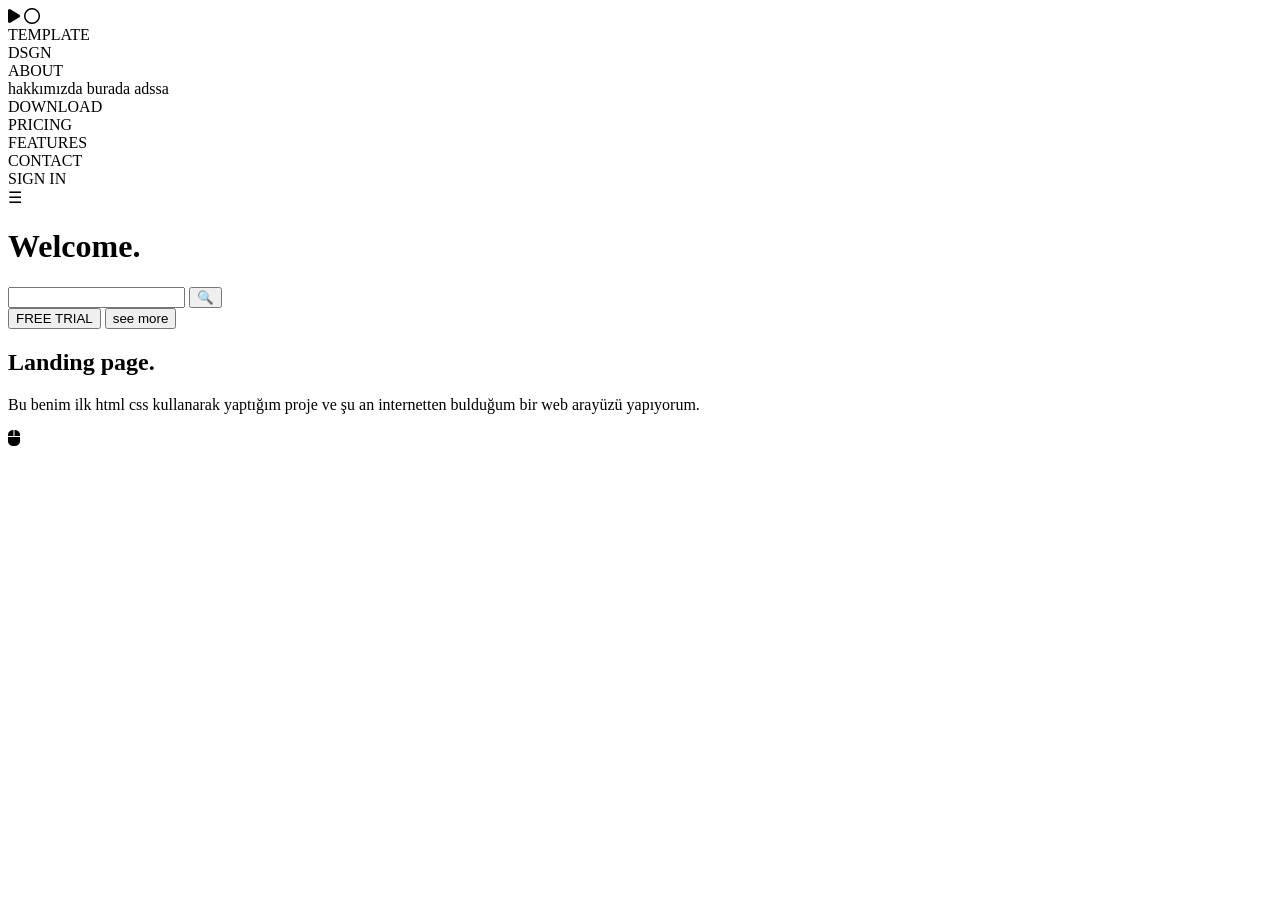
==== index.html @ 1dc00b4c "Rename index..html to index.html" ====
<!DOCTYPE html>
<html lang="tr">
<head>
  <meta charset="UTF-8" />
  <meta name="viewport" content="width=device-width, initial-scale=1.0, maximum-scale=1.0, user-scalable=no" />
  <title>WEB SİTE</title>

  <link rel="stylesheet" href="https://cdnjs.cloudflare.com/ajax/libs/font-awesome/6.5.0/css/all.min.css" />
  <link rel="stylesheet" href="style.css" />
</head>

<body>

<!-- HEADER -->
<div class="header">
  <div class="left">
    <i class="fa-solid fa-play play-icon"></i>
    <i class="fa-regular fa-circle icon"></i>

    <div class="logo">
      <div class="template">TEMPLATE</div>
      <div class="dsgn">DSGN</div>
    </div>
  </div>

  <div class="right">
    <div class="box about box">ABOUT <div class="about-text">
    hakkımızda burada adssa </div></div>

    <div class="box">DOWNLOAD</div>
    <div class="box">PRICING</div>
    <div class="box">FEATURES</div>
    <div class="box">CONTACT</div>
    <div class="box6">SIGN IN</div>
    <div class="box menu-icon">☰</div>
  </div>
</div>

<!-- MAIN 1 -->
<div class="main main1"> 
  <h1>Welcome.</h1>

  <div class="search-box">
    <input type="text">
    <button>🔍</button>
  </div>

  <div class="buttons">
    <button class="trial-btn">FREE TRIAL</button>
    <button class="trial-btn2">see more</button>
  </div>
</div>

<!-- MAIN 2 -->
<div class="main main2">
  <h2>Landing page.</h2>
  <p>
    Bu benim ilk html css kullanarak yaptığım proje 
    ve şu an internetten bulduğum bir web arayüzü yapıyorum.
  </p>
</div>

<!-- mouse icon -->
<div class="mouse-icon">
  <i class="fa-solid fa-computer-mouse"></i>
</div>

</body>
</html>
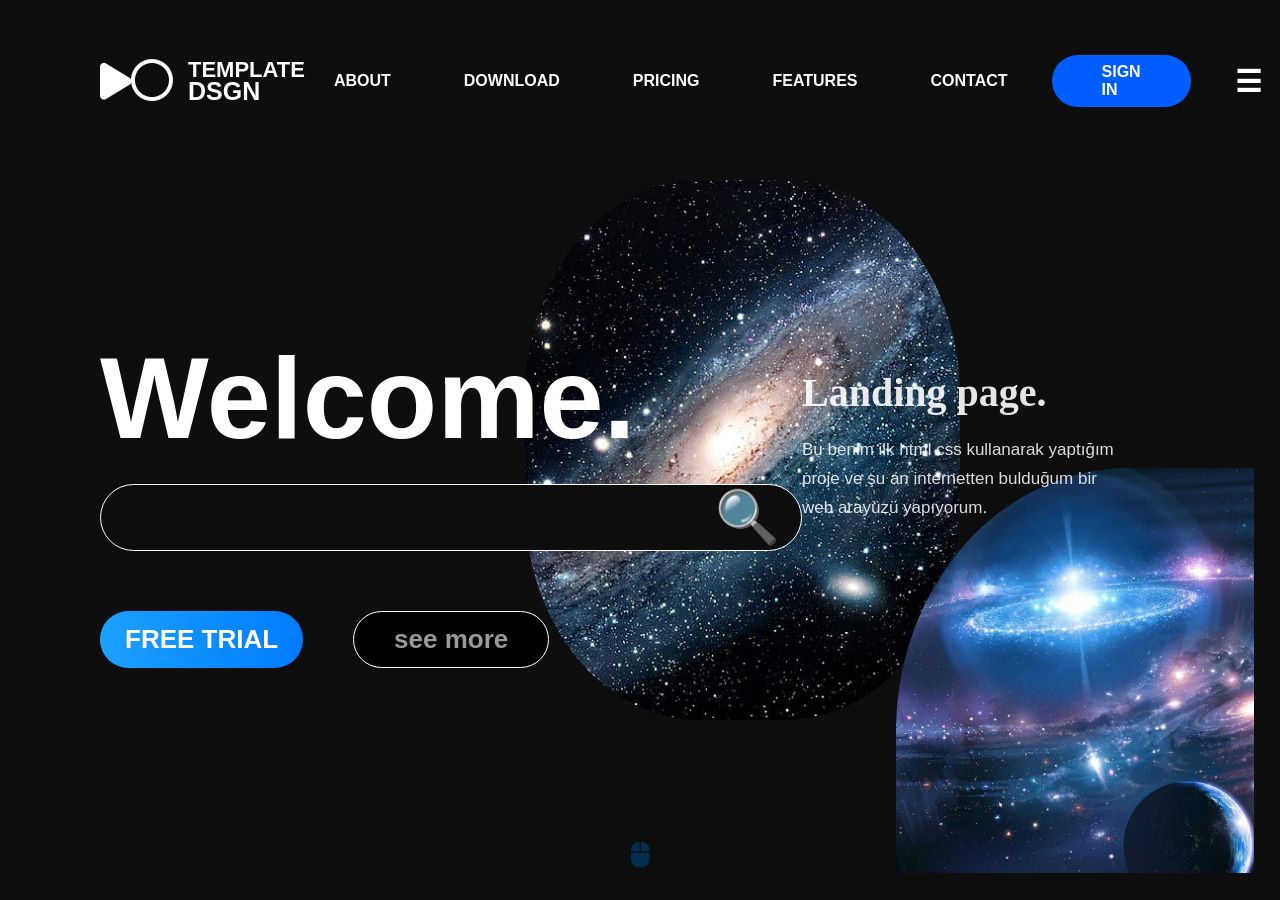
==== commit 39b9c1c2: "ilk güncelleme" ====
--- a/index.html
+++ b/index.html
@@ -1,5 +1,5 @@
 <!DOCTYPE html>
-<html lang="tr">
+<html lang="en">
 <head>
   <meta charset="UTF-8" />
   <meta name="viewport" content="width=device-width, initial-scale=1.0, maximum-scale=1.0, user-scalable=no" />
--- a/style.css
+++ b/style.css
@@ -0,0 +1,385 @@
+/* ================= BODY ================= */
+
+body {
+  margin: 0;
+  padding: 0;
+
+  font-family: 'Segoe UI', Tahoma, Geneva, Verdana, sans-serif;
+
+  background-color: rgb(14, 14, 14) ;
+
+  overflow-x: hidden;
+}
+
+/* ================= ARKA PLAN ================= */
+
+body::before {
+  content: "";
+
+  position: fixed;
+
+  top: 20%;
+  right: 25%;
+
+  width: 34%;
+  height: 60%;
+
+  border-radius: 40%;
+
+  background: url("galaksi.jpg") center/cover no-repeat;
+
+  z-index: -1;
+}
+
+body::after {
+  content: "";
+
+  position: fixed;
+
+  bottom: 3%;
+  right: 2%;
+
+  width: 28%;
+  height: 45%;
+
+  border-top-left-radius: 65%;
+
+  background: url("galaksi2.jpg") center/cover no-repeat;
+
+  z-index: -1;
+}
+
+/* ================= HEADER ================= */
+
+.header {
+  display: flex;
+
+  justify-content: space-between;
+
+  align-items: center;
+
+  padding: 55px 20px;
+}
+
+/* ================= SOL ================= */
+
+.left {
+  display: flex;
+
+  align-items: center;
+
+  gap: 10px;
+}
+
+/* ================= İKONLAR ================= */
+
+.play-icon {
+  font-size: 42px;
+
+  color: white;
+
+  margin-left: 80px;
+}
+
+.icon {
+  font-size: 42px;
+
+  color: white;
+  margin-left: -11px;
+
+
+}
+
+/* ================= LOGO ================= */
+
+.logo {
+  display: flex;
+
+  flex-direction: column;
+
+  margin-left: 5px;
+
+  line-height: 0.9;
+
+  font-family: Arial, Helvetica, sans-serif;
+
+  font-weight: bold;
+}
+
+.template {
+  font-size: 22px;
+
+  color: white;
+}
+
+.dsgn {
+  font-size: 25px;
+
+  color: white;
+}
+
+/* ================= SAĞ MENÜ ================= */
+
+.right {
+  display: flex;
+
+  align-items: center;
+
+  gap: 15px;
+}
+
+/* ================= BOX ================= */
+
+.box {
+  font-weight: bold;
+  position: relative;
+
+  padding: 5px 29px;
+
+  border-radius: 5px;
+
+  color: white;
+
+  cursor: pointer;
+}
+
+/* ================= SIGN IN ================= */
+
+.box6 {
+  font-weight: bold;
+  padding: 10px 50px;
+
+  border-radius: 40px;
+
+  background: rgb(0, 94, 255);
+
+  color: white;
+
+  cursor: pointer;
+  height: 32px;
+  display: flex;
+justify-content: center;
+align-items: center;
+  
+}
+
+.menu-icon {
+  font-size: 30px;
+}
+
+/* ================= ABOUT YAZI ================= */
+
+.about-box {
+  position: relative;
+}
+
+.about-text {
+  display: none;
+
+  position: absolute;
+
+  top: 40px;
+  left: 0;
+
+  width: 220px;
+
+  padding: 12px;
+
+  border-radius: 10px;
+
+  background: white;
+
+  color: black;
+
+  font-size: 14px;
+
+  z-index: 999;
+}
+
+.about-box:hover .about-text {
+  display: block;
+}
+
+/* ================= MAIN ================= */
+
+.main {
+  color: white;
+}
+
+/* ================= MAIN 1 ================= */
+
+.main1 {
+  margin-top: 130px;
+
+  margin-left: 100px;
+  
+  
+}
+
+/* ================= WELCOME ================= */
+
+h1 {
+  font-size: 9vw;
+
+  color: white;
+
+  margin-bottom: 60px;
+
+  position: relative;
+
+  top: 40px;
+}
+
+
+
+/* ================= SEARCH ================= */
+
+.search-box {
+  
+  display: flex;
+
+  align-items: center;
+
+  width: 670px;
+
+  height: 55px;
+
+  padding: 5px 15px;
+
+  border-radius: 300px;
+
+  background: rgb(14, 14, 14);
+  border: 1px solid white;
+}
+
+.search-box input {
+  flex: 1;
+
+  border: none;
+
+  outline: none;
+
+  font-size: 16px;
+   background: transparent; /* ⭐ önemli */
+  color: black; /* yazı görünür olsun */
+  
+}
+  
+.search-box button {
+  border: none;
+
+  background: none;
+
+  cursor: pointer;
+
+  font-size: 52px;
+  color: blue;
+  
+}
+
+/* ================= BUTTONS ================= */
+
+.buttons {
+  display: flex;
+
+  gap: 50px;
+
+  margin-top: 60px;
+
+}
+
+/* ================= BUTTON 1 ================= */
+
+.trial-btn {
+  padding: 12px 25px;
+
+  border: none;
+
+  border-radius: 30px;
+
+  background: linear-gradient(to right, #1da1ff, #007bff);
+
+  color: white;
+
+  font-size: 26px;
+
+  font-weight: bold;
+
+  cursor: pointer;
+}
+
+/* ================= BUTTON 2 ================= */
+
+.trial-btn2 {
+  padding: 12px 40px;
+
+  border: 1px solid white;
+
+  border-radius: 30px;
+
+  background: black;
+
+  color: rgba(255, 255, 255, 0.6);
+
+  font-size: 26px;
+
+  font-weight: bold;
+
+  cursor: pointer;
+}
+
+/* ================= ALT YAZI ================= */
+
+/* ================= MAIN 2 ================= */
+
+.main2 {
+  position: absolute;
+
+  right: 10%;
+  bottom: 40%;
+
+  width: 350px;
+
+  color: rgba(255, 255, 255, 0.893);
+}
+
+/* BAŞLIK */
+
+.main2 h2 {
+  font-size: 40px;
+
+  font-family: 'Times New Roman', Times, serif;
+
+  margin-bottom: 20px;
+}
+
+/* PARAGRAF */
+
+.main2 p {
+  width: 320px;
+
+  font-size: 17px;
+
+  line-height: 1.7;
+
+  text-align: left;
+
+  color: rgba(255, 255, 255, 0.85);
+  font-family: 'Trebuchet MS', 'Lucida Sans Unicode', 
+  'Lucida Grande', 'Lucida Sans', Arial, sans-serif  
+
+}
+
+.mouse-icon {
+  position: absolute;
+
+  bottom: 30px;
+
+  left: 50%;
+
+  transform: translateX(-50%);
+
+  color: #002e50 ;
+   
+  font-size: 25px;
+}
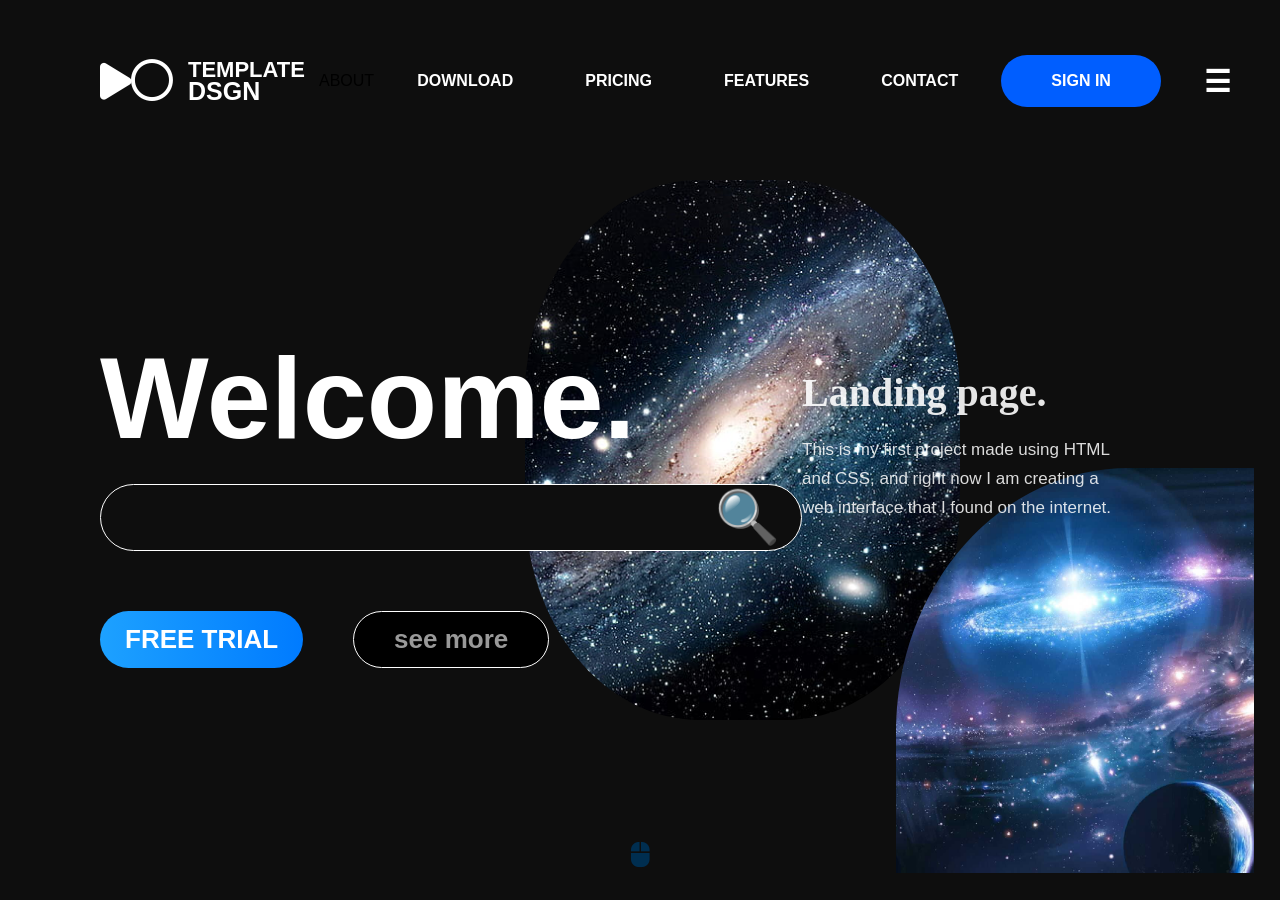
==== commit ac93e955: "update" ====
--- a/index.html
+++ b/index.html
@@ -24,9 +24,7 @@
   </div>
 
   <div class="right">
-    <div class="box about box">ABOUT <div class="about-text">
-    hakkımızda burada adssa </div></div>
-
+    <div class="about">ABOUT</div></div>
     <div class="box">DOWNLOAD</div>
     <div class="box">PRICING</div>
     <div class="box">FEATURES</div>
@@ -55,8 +53,8 @@
 <div class="main main2">
   <h2>Landing page.</h2>
   <p>
-    Bu benim ilk html css kullanarak yaptığım proje 
-    ve şu an internetten bulduğum bir web arayüzü yapıyorum.
+    This is my first project made using HTML and CSS,
+and right now I am creating a web interface that I found on the internet.
   </p>
 </div>
 
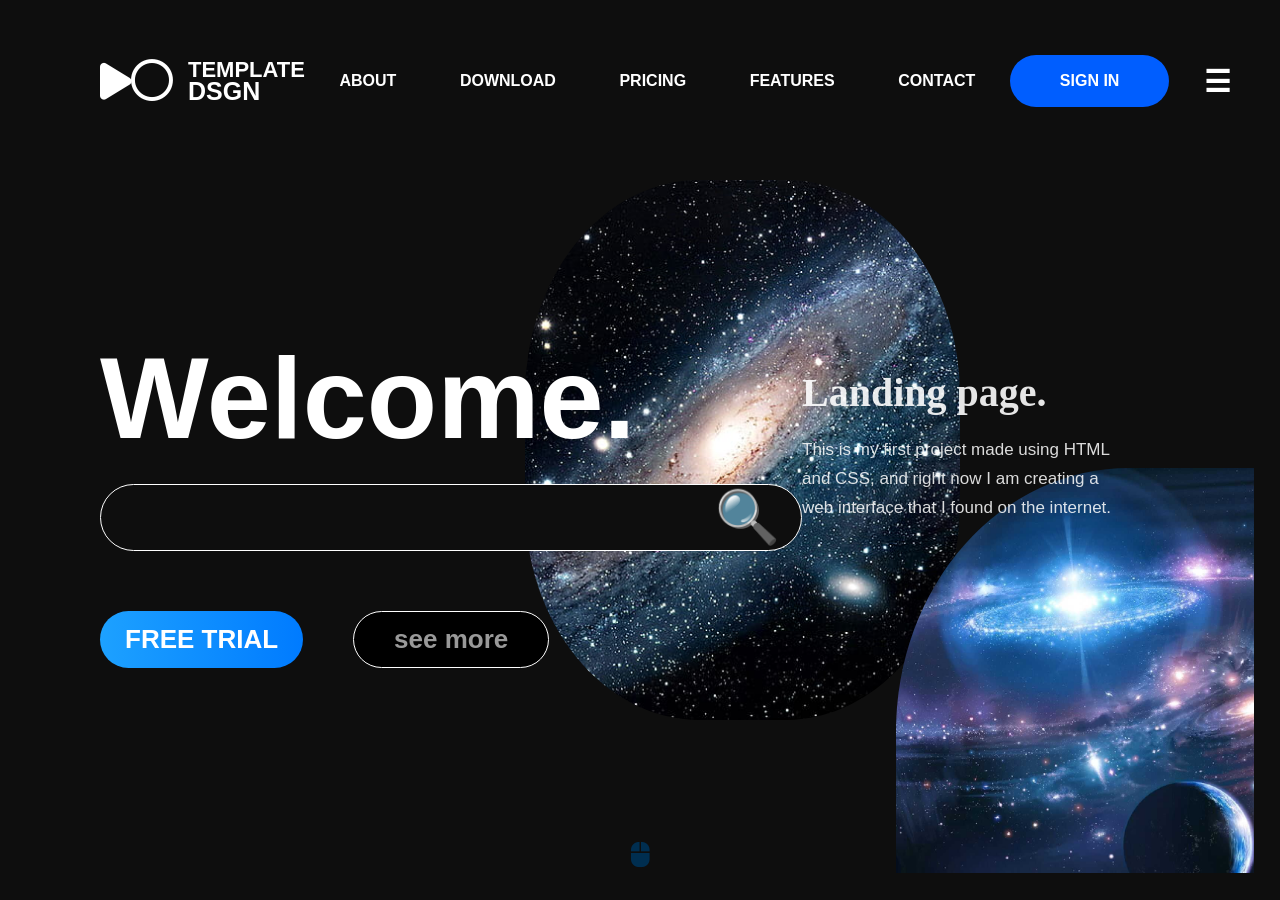
==== commit 79803e7e: "update" ====
--- a/index.html
+++ b/index.html
@@ -24,7 +24,7 @@
   </div>
 
   <div class="right">
-    <div class="about">ABOUT</div></div>
+    <div class="box">ABOUT</div></div>
     <div class="box">DOWNLOAD</div>
     <div class="box">PRICING</div>
     <div class="box">FEATURES</div>
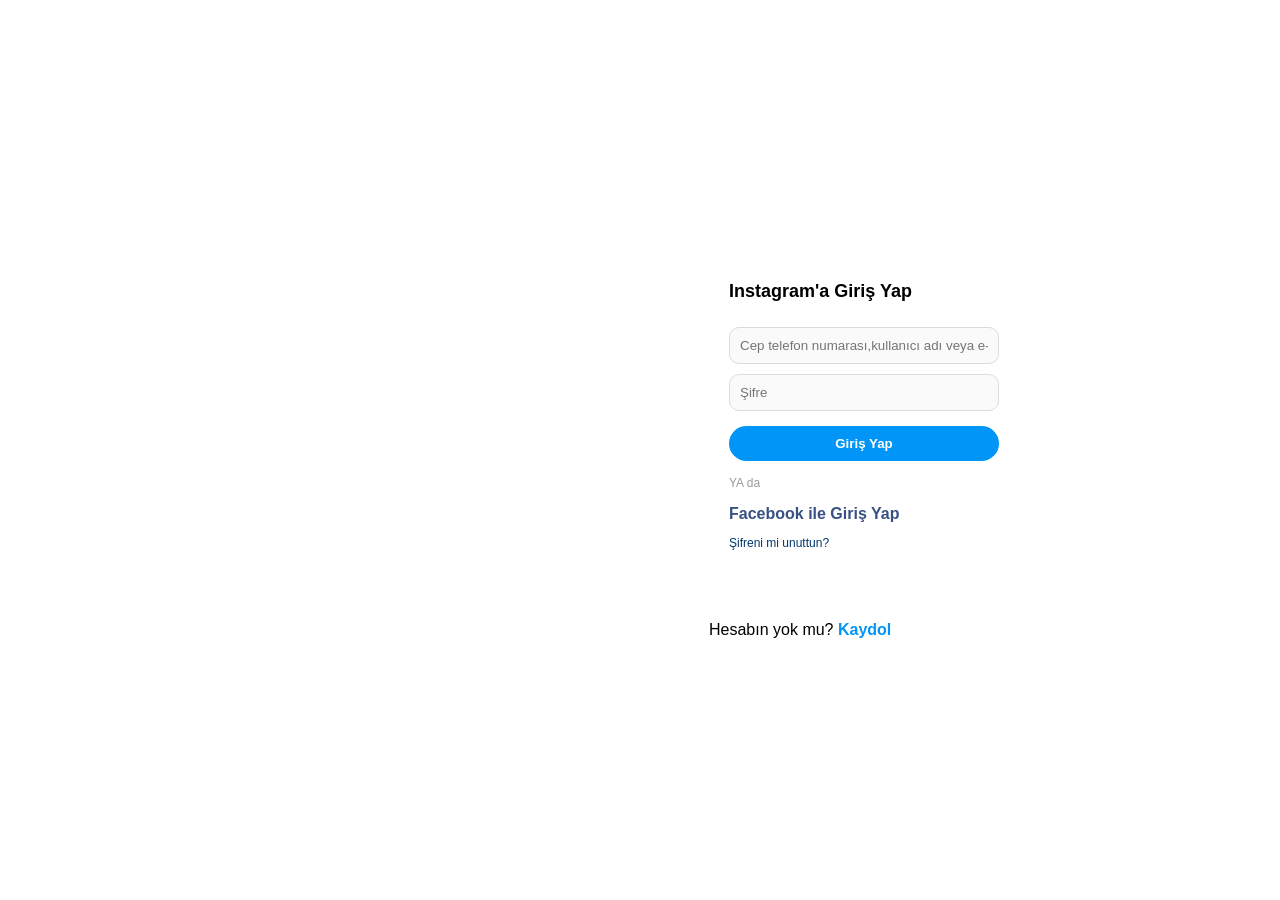
==== commit 5ff30ac0: "fix folder structure for github pages" ====
--- a/index.html
+++ b/index.html
@@ -1,67 +1,35 @@
-<!DOCTYPE html>
-<html lang="en">
-<head>
-  <meta charset="UTF-8" />
-  <meta name="viewport" content="width=device-width, initial-scale=1.0, maximum-scale=1.0, user-scalable=no" />
-  <title>WEB SİTE</title>
-
-  <link rel="stylesheet" href="https://cdnjs.cloudflare.com/ajax/libs/font-awesome/6.5.0/css/all.min.css" />
-  <link rel="stylesheet" href="style.css" />
-</head>
-
-<body>
-
-<!-- HEADER -->
-<div class="header">
-  <div class="left">
-    <i class="fa-solid fa-play play-icon"></i>
-    <i class="fa-regular fa-circle icon"></i>
-
-    <div class="logo">
-      <div class="template">TEMPLATE</div>
-      <div class="dsgn">DSGN</div>
-    </div>
-  </div>
-
-  <div class="right">
-    <div class="box">ABOUT</div></div>
-    <div class="box">DOWNLOAD</div>
-    <div class="box">PRICING</div>
-    <div class="box">FEATURES</div>
-    <div class="box">CONTACT</div>
-    <div class="box6">SIGN IN</div>
-    <div class="box menu-icon">☰</div>
-  </div>
-</div>
-
-<!-- MAIN 1 -->
-<div class="main main1"> 
-  <h1>Welcome.</h1>
-
-  <div class="search-box">
-    <input type="text">
-    <button>🔍</button>
-  </div>
-
-  <div class="buttons">
-    <button class="trial-btn">FREE TRIAL</button>
-    <button class="trial-btn2">see more</button>
-  </div>
-</div>
-
-<!-- MAIN 2 -->
-<div class="main main2">
-  <h2>Landing page.</h2>
-  <p>
-    This is my first project made using HTML and CSS,
-and right now I am creating a web interface that I found on the internet.
-  </p>
-</div>
-
-<!-- mouse icon -->
-<div class="mouse-icon">
-  <i class="fa-solid fa-computer-mouse"></i>
-</div>
-
-</body>
-</html>
+<!DOCTYPE html>
+<html lang="en">
+<head>
+  <meta charset="UTF-8">
+  <title>Instagram Login</title>
+  <link rel="stylesheet" href="style.css">
+</head>
+<body>
+
+<div class="container">
+
+  <div class="login-box">
+
+     <h1 class="logo">Instagram'a Giriş Yap</h1>
+
+    <input type="text" placeholder="Cep telefon numarası,kullanıcı adı veya e-posta adresi">
+    <input type="password" placeholder="Şifre">
+
+    <button>Giriş Yap</button>
+
+    <div class="divider">YA da</div>
+
+    <a href="#" class="fb-login">Facebook ile Giriş Yap</a>
+    <a href="#" class="forgot">Şifreni mi unuttun?</a>
+
+  </div>
+
+  <div class="signup-box">
+    Hesabın yok mu? <a href="#">Kaydol</a>
+  </div>
+
+</div>
+
+</body>
+</html>
--- a/style.css
+++ b/style.css
@@ -1,385 +1,97 @@
-/* ================= BODY ================= */
-
-body {
-  margin: 0;
-  padding: 0;
-
-  font-family: 'Segoe UI', Tahoma, Geneva, Verdana, sans-serif;
-
-  background-color: rgb(14, 14, 14) ;
-
-  overflow-x: hidden;
-}
-
-/* ================= ARKA PLAN ================= */
-
-body::before {
-  content: "";
-
-  position: fixed;
-
-  top: 20%;
-  right: 25%;
-
-  width: 34%;
-  height: 60%;
-
-  border-radius: 40%;
-
-  background: url("galaksi.jpg") center/cover no-repeat;
-
-  z-index: -1;
-}
-
-body::after {
-  content: "";
-
-  position: fixed;
-
-  bottom: 3%;
-  right: 2%;
-
-  width: 28%;
-  height: 45%;
-
-  border-top-left-radius: 65%;
-
-  background: url("galaksi2.jpg") center/cover no-repeat;
-
-  z-index: -1;
-}
-
-/* ================= HEADER ================= */
-
-.header {
-  display: flex;
-
-  justify-content: space-between;
-
-  align-items: center;
-
-  padding: 55px 20px;
-}
-
-/* ================= SOL ================= */
-
-.left {
-  display: flex;
-
-  align-items: center;
-
-  gap: 10px;
-}
-
-/* ================= İKONLAR ================= */
-
-.play-icon {
-  font-size: 42px;
-
-  color: white;
-
-  margin-left: 80px;
-}
-
-.icon {
-  font-size: 42px;
-
-  color: white;
-  margin-left: -11px;
-
-
-}
-
-/* ================= LOGO ================= */
-
-.logo {
-  display: flex;
-
-  flex-direction: column;
-
-  margin-left: 5px;
-
-  line-height: 0.9;
-
-  font-family: Arial, Helvetica, sans-serif;
-
-  font-weight: bold;
-}
-
-.template {
-  font-size: 22px;
-
-  color: white;
-}
-
-.dsgn {
-  font-size: 25px;
-
-  color: white;
-}
-
-/* ================= SAĞ MENÜ ================= */
-
-.right {
-  display: flex;
-
-  align-items: center;
-
-  gap: 15px;
-}
-
-/* ================= BOX ================= */
-
-.box {
-  font-weight: bold;
-  position: relative;
-
-  padding: 5px 29px;
-
-  border-radius: 5px;
-
-  color: white;
-
-  cursor: pointer;
-}
-
-/* ================= SIGN IN ================= */
-
-.box6 {
-  font-weight: bold;
-  padding: 10px 50px;
-
-  border-radius: 40px;
-
-  background: rgb(0, 94, 255);
-
-  color: white;
-
-  cursor: pointer;
-  height: 32px;
-  display: flex;
-justify-content: center;
-align-items: center;
-  
-}
-
-.menu-icon {
-  font-size: 30px;
-}
-
-/* ================= ABOUT YAZI ================= */
-
-.about-box {
-  position: relative;
-}
-
-.about-text {
-  display: none;
-
-  position: absolute;
-
-  top: 40px;
-  left: 0;
-
-  width: 220px;
-
-  padding: 12px;
-
-  border-radius: 10px;
-
-  background: white;
-
-  color: black;
-
-  font-size: 14px;
-
-  z-index: 999;
-}
-
-.about-box:hover .about-text {
-  display: block;
-}
-
-/* ================= MAIN ================= */
-
-.main {
-  color: white;
-}
-
-/* ================= MAIN 1 ================= */
-
-.main1 {
-  margin-top: 130px;
-
-  margin-left: 100px;
-  
-  
-}
-
-/* ================= WELCOME ================= */
-
-h1 {
-  font-size: 9vw;
-
-  color: white;
-
-  margin-bottom: 60px;
-
-  position: relative;
-
-  top: 40px;
-}
-
-
-
-/* ================= SEARCH ================= */
-
-.search-box {
-  
-  display: flex;
-
-  align-items: center;
-
-  width: 670px;
-
-  height: 55px;
-
-  padding: 5px 15px;
-
-  border-radius: 300px;
-
-  background: rgb(14, 14, 14);
-  border: 1px solid white;
-}
-
-.search-box input {
-  flex: 1;
-
-  border: none;
-
-  outline: none;
-
-  font-size: 16px;
-   background: transparent; /* ⭐ önemli */
-  color: black; /* yazı görünür olsun */
-  
-}
-  
-.search-box button {
-  border: none;
-
-  background: none;
-
-  cursor: pointer;
-
-  font-size: 52px;
-  color: blue;
-  
-}
-
-/* ================= BUTTONS ================= */
-
-.buttons {
-  display: flex;
-
-  gap: 50px;
-
-  margin-top: 60px;
-
-}
-
-/* ================= BUTTON 1 ================= */
-
-.trial-btn {
-  padding: 12px 25px;
-
-  border: none;
-
-  border-radius: 30px;
-
-  background: linear-gradient(to right, #1da1ff, #007bff);
-
-  color: white;
-
-  font-size: 26px;
-
-  font-weight: bold;
-
-  cursor: pointer;
-}
-
-/* ================= BUTTON 2 ================= */
-
-.trial-btn2 {
-  padding: 12px 40px;
-
-  border: 1px solid white;
-
-  border-radius: 30px;
-
-  background: black;
-
-  color: rgba(255, 255, 255, 0.6);
-
-  font-size: 26px;
-
-  font-weight: bold;
-
-  cursor: pointer;
-}
-
-/* ================= ALT YAZI ================= */
-
-/* ================= MAIN 2 ================= */
-
-.main2 {
-  position: absolute;
-
-  right: 10%;
-  bottom: 40%;
-
-  width: 350px;
-
-  color: rgba(255, 255, 255, 0.893);
-}
-
-/* BAŞLIK */
-
-.main2 h2 {
-  font-size: 40px;
-
-  font-family: 'Times New Roman', Times, serif;
-
-  margin-bottom: 20px;
-}
-
-/* PARAGRAF */
-
-.main2 p {
-  width: 320px;
-
-  font-size: 17px;
-
-  line-height: 1.7;
-
-  text-align: left;
-
-  color: rgba(255, 255, 255, 0.85);
-  font-family: 'Trebuchet MS', 'Lucida Sans Unicode', 
-  'Lucida Grande', 'Lucida Sans', Arial, sans-serif  
-
-}
-
-.mouse-icon {
-  position: absolute;
-
-  bottom: 30px;
-
-  left: 50%;
-
-  transform: translateX(-50%);
-
-  color: #002e50 ;
-   
-  font-size: 25px;
+
+* {
+  margin: 0;
+  padding: 0;
+  box-sizing: border-box;
+  font-family: Arial, sans-serif;
+}
+
+body {
+  background: white  ;
+  height: 100vh;
+  display: flex;
+  justify-content: center;
+  align-items: center;
+}
+
+/* Ortalama container */
+.container {
+  margin-left: 35%;
+}
+
+
+/* Login kutusu */
+.login-box {
+  background: 
+  border: 1px solid #dbdbdb;
+  padding: 40px;
+  width: 350px;
+}
+
+/* Instagram logo */
+.logo {
+  font-family: ;
+  font-size: 18px;
+  margin-bottom: 20px;
+  text-align: left;
+}
+
+/* Inputlar */
+input {
+  width: 100%;
+  padding: 10px;
+  margin: 5px 0;
+  border: 1px solid #dbdbdb;
+  border-radius: 10px;
+  background: #fafafa;
+}
+
+/* Button */
+button {
+  width: 100%;
+  padding: 10px;
+  margin-top: 10px;
+  background: #0095f6;
+  color: white;
+  border: none;
+  border-radius: 50px;
+  font-weight: bold;
+  cursor: pointer;
+}
+
+/* Divider */
+.divider {
+  margin: 15px 0;
+  font-size: 12px;
+  color: #999;
+}
+
+/* Linkler */
+.fb-login {
+  display: block;
+  margin: 10px 0;
+  color: #385185;
+  text-decoration: none;
+  font-weight: bold;
+  
+}
+
+.forgot {
+  font-size: 12px;
+  color: #00376b;
+  text-decoration: none;
+}
+
+/* Alt kutu */
+.signup-box {
+  margin-top: 10px;
+  padding: 20px;
+ background-color: transparent;
+  width: 350px;
+}
+
+.signup-box a {
+  color: #0095f6;
+  text-decoration: none;
+  font-weight: bold;
 }
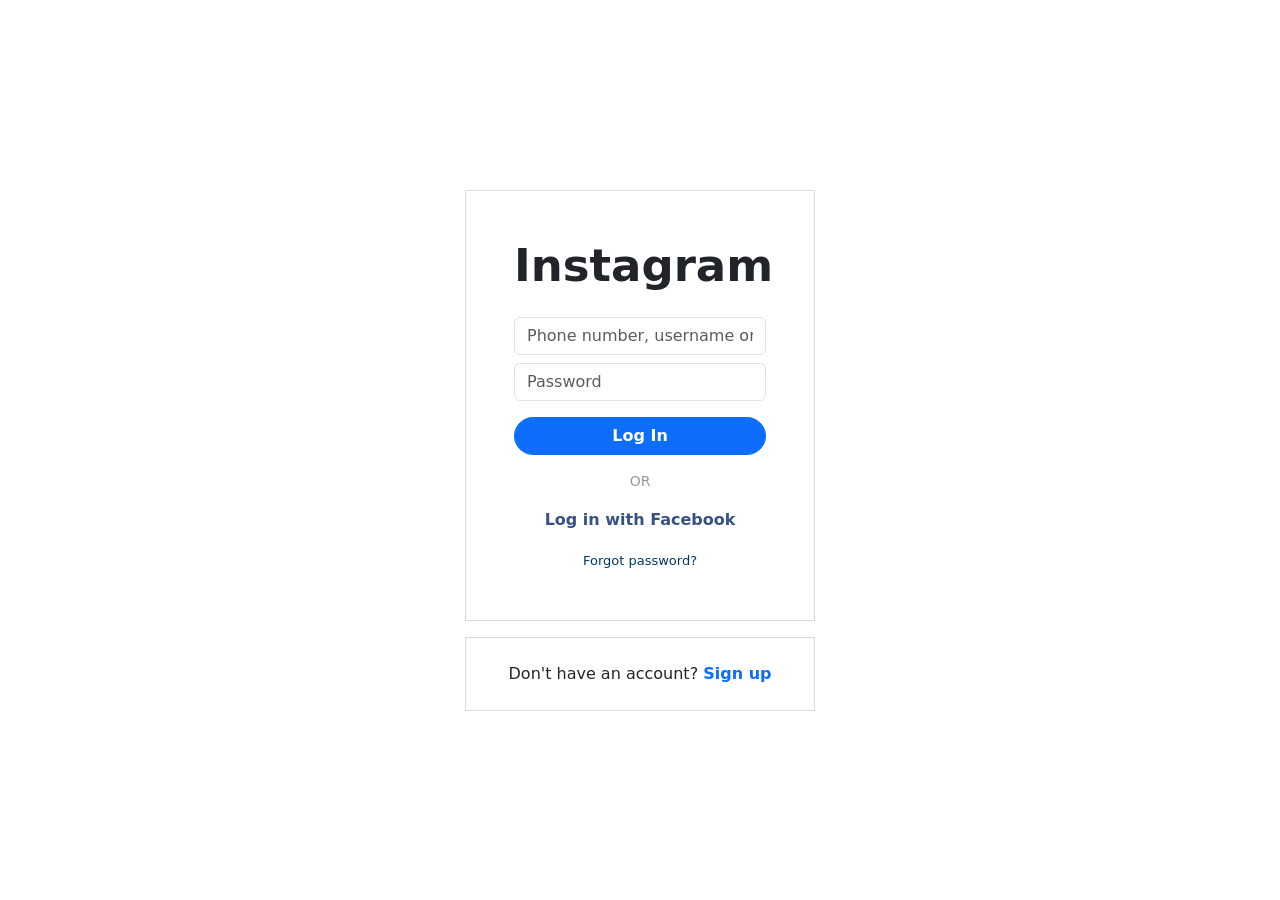
==== commit 97efbb6f: "update site" ====
--- a/index.html
+++ b/index.html
@@ -1,32 +1,66 @@
 <!DOCTYPE html>
 <html lang="en">
 <head>
-  <meta charset="UTF-8">
+  <meta charset="UTF-8" />
+  <meta name="viewport" content="width=device-width, initial-scale=1.0"/>
+
   <title>Instagram Login</title>
-  <link rel="stylesheet" href="style.css">
+
+  <!-- Bootstrap -->
+  <link
+    href="https://cdn.jsdelivr.net/npm/bootstrap@5.3.3/dist/css/bootstrap.min.css"
+    rel="stylesheet"
+  />
+
+  <!-- CSS -->
+  <link rel="stylesheet" href="style.css" />
 </head>
+
 <body>
 
-<div class="container">
+<div class="container d-flex justify-content-center align-items-center min-vh-100">
 
-  <div class="login-box">
+  <div>
 
-     <h1 class="logo">Instagram'a Giriş Yap</h1>
+    <!-- LOGIN BOX -->
+    <div class="login-box text-center p-5">
 
-    <input type="text" placeholder="Cep telefon numarası,kullanıcı adı veya e-posta adresi">
-    <input type="password" placeholder="Şifre">
+      <h1 class="logo mb-4">Instagram</h1>
 
-    <button>Giriş Yap</button>
+      <input
+        type="text"
+        class="form-control mb-2"
+        placeholder="Phone number, username or email"
+      />
 
-    <div class="divider">YA da</div>
+      <input
+        type="password"
+        class="form-control mb-3"
+        placeholder="Password"
+      />
 
-    <a href="#" class="fb-login">Facebook ile Giriş Yap</a>
-    <a href="#" class="forgot">Şifreni mi unuttun?</a>
+      <button class="btn btn-primary w-100 rounded-pill fw-bold">
+        Log In
+      </button>
 
-  </div>
+      <div class="divider my-3">OR</div>
 
-  <div class="signup-box">
-    Hesabın yok mu? <a href="#">Kaydol</a>
+      <a href="#" class="fb-login d-block mb-3">
+        Log in with Facebook
+      </a>
+
+      <a href="#" class="forgot">
+        Forgot password?
+      </a>
+
+    </div>
+
+    <!-- SIGNUP -->
+    <div class="signup-box text-center mt-3 p-4">
+      Don't have an account?
+      <a href="#">Sign up</a>
+    </div>
+
   </div>
 
 </div>
--- a/style.css
+++ b/style.css
@@ -1,97 +1,65 @@
-
-* {
-  margin: 0;
-  padding: 0;
-  box-sizing: border-box;
-  font-family: Arial, sans-serif;
+body {
+  background: white;
 }
 
-body {
-  background: white  ;
-  height: 100vh;
-  display: flex;
-  justify-content: center;
-  align-items: center;
+/* Login Box */
+
+.login-box {
+  width: 350px;
+
+  border: 1px solid #dbdbdb;
+
+  background: white;
 }
 
-/* Ortalama container */
-.container {
-  margin-left: 35%;
-}
+/* Logo */
 
+.logo {
+  font-size: 45px;
 
-/* Login kutusu */
-.login-box {
-  background: 
-  border: 1px solid #dbdbdb;
-  padding: 40px;
-  width: 350px;
-}
-
-/* Instagram logo */
-.logo {
-  font-family: ;
-  font-size: 18px;
-  margin-bottom: 20px;
-  text-align: left;
-}
-
-/* Inputlar */
-input {
-  width: 100%;
-  padding: 10px;
-  margin: 5px 0;
-  border: 1px solid #dbdbdb;
-  border-radius: 10px;
-  background: #fafafa;
-}
-
-/* Button */
-button {
-  width: 100%;
-  padding: 10px;
-  margin-top: 10px;
-  background: #0095f6;
-  color: white;
-  border: none;
-  border-radius: 50px;
   font-weight: bold;
-  cursor: pointer;
 }
 
 /* Divider */
+
 .divider {
-  margin: 15px 0;
-  font-size: 12px;
   color: #999;
+
+  font-size: 14px;
 }
 
-/* Linkler */
+/* Facebook Login */
+
 .fb-login {
-  display: block;
-  margin: 10px 0;
+  text-decoration: none;
+
+  font-weight: bold;
+
   color: #385185;
-  text-decoration: none;
-  font-weight: bold;
-  
 }
 
+/* Forgot Password */
+
 .forgot {
-  font-size: 12px;
+  text-decoration: none;
+
   color: #00376b;
-  text-decoration: none;
+
+  font-size: 13px;
 }
 
-/* Alt kutu */
+/* Signup Box */
+
 .signup-box {
-  margin-top: 10px;
-  padding: 20px;
- background-color: transparent;
   width: 350px;
+
+  border: 1px solid #dbdbdb;
+
+  background: white;
 }
 
 .signup-box a {
-  color: #0095f6;
   text-decoration: none;
+
   font-weight: bold;
 }
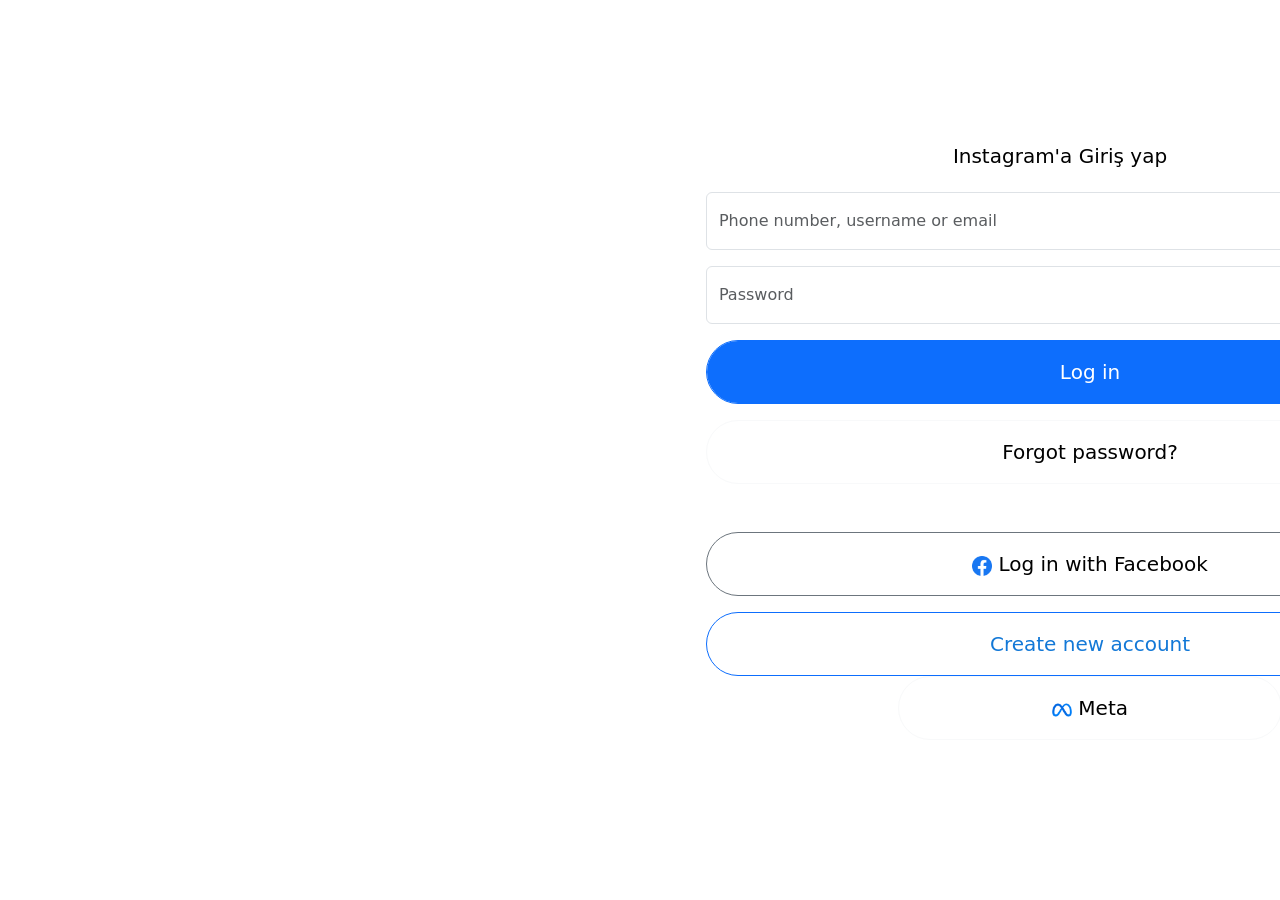
==== commit 3c858ed5: "update site" ====
--- a/index.html
+++ b/index.html
@@ -25,41 +25,53 @@
     <!-- LOGIN BOX -->
     <div class="login-box text-center p-5">
 
-      <h1 class="logo mb-4">Instagram</h1>
+      <h1 class="logo mb-4">Instagram'a Giriş yap</h1>
 
       <input
         type="text"
-        class="form-control mb-2"
+        class="form-control py-3 mb-3"
         placeholder="Phone number, username or email"
       />
 
       <input
         type="password"
-        class="form-control mb-3"
+        class="form-control py-3 mb-3"
         placeholder="Password"
       />
 
-      <button class="btn btn-primary w-100 rounded-pill fw-bold">
-        Log In
+      
+
+      <!--  css'de  .giriş-btn  adı -->
+      <button class="btn btn-primary btn-lg form-control py-3 mb-3 rounded-pill w-100 giriş-btn">
+       Log in
+
       </button>
 
-      <div class="divider my-3">OR</div>
+      <!-- css'de  .şifrenimi-unuttun  yaz  -->
+      <button class="btn btn-light btn-lg form-control py-3 mb-5 rounded-pill w-100 şifrenimi-unuttun">
+      Forgot password?
+      </button>
 
-      <a href="#" class="fb-login d-block mb-3">
-        Log in with Facebook
-      </a>
+      <!-- css'de  .fb-giriş  yaz  -->
+      <button class="btn btn-secondary btn-lg form-control py-3 mb-3 rounded-pill w-100 fb-giriş">
+      <img src="facebook.png" class="fb-icon">
+      Log in with Facebook 
+      </button>
+      
+      <!-- css'de  .yenihesap-giriş  yaz  -->
+      <button class="btn btn-primary btn-lg form-control py-3  rounded-pill w-100 yenihesap-giriş">
+      Create new account
+      </button>
 
-      <a href="#" class="forgot">
-        Forgot password?
-      </a>
-
+      <!-- css'de  .meta-giriş  yaz  -->
+      <button class="btn btn-light btn-lg  form-control py-3 mb-3 rounded-pill w-50 meta-giriş">
+      <img src="meta.png" class="meta-icon"> 
+      Meta
+      </button>
+      
     </div>
 
-    <!-- SIGNUP -->
-    <div class="signup-box text-center mt-3 p-4">
-      Don't have an account?
-      <a href="#">Sign up</a>
-    </div>
+    
 
   </div>
 
--- a/style.css
+++ b/style.css
@@ -2,40 +2,68 @@
   background: white;
 }
 
+.container {
+  margin-left: 35%;
+    color: black;
+
+}
 /* Login Box */
 
 .login-box {
-  width: 350px;
+  width: 120%;
+  
+  
+  
 
-  border: 1px solid #dbdbdb;
-
-  background: white;
+  background: transparent;
 }
 
 /* Logo */
 
 .logo {
-  font-size: 45px;
+  font-size: 20px;
 
-  font-weight: bold;
+  height: 150%;
+
+  margin-left: -60px;
+
 }
 
-/* Divider */
+.şifrenimi-unuttun  {
+  display: block;
 
-.divider {
-  color: #999;
+  background-color: rgba(255, 255, 255, 0.388);
 
-  font-size: 14px;
+  text-decoration: none;
+
+  color: black;
+ 
 }
+
 
 /* Facebook Login */
 
-.fb-login {
+.fb-giriş {
   text-decoration: none;
 
-  font-weight: bold;
+  background-color: white;
+  
+  color: black;
+  
+}
+.fb-icon {
+  width: 20px;
+  height: 20px;
+}
 
-  color: #385185;
+.yenihesap-giriş {
+  text-decoration: none;
+
+  background-color: white;
+  
+  color: rgb(18, 120, 215);
+
+
 }
 
 /* Forgot Password */
@@ -48,18 +76,21 @@
   font-size: 13px;
 }
 
-/* Signup Box */
+.meta-giriş {
+  
+background-color: rgba(255, 255, 255, 0.388);
+text-decoration: none;
 
-.signup-box {
-  width: 350px;
-
-  border: 1px solid #dbdbdb;
-
-  background: white;
 }
 
-.signup-box a {
-  text-decoration: none;
+.meta-icon {
+  width: 20px;
+  height: 20px;
 
-  font-weight: bold;
-}+}
+
+
+
+
+
+
